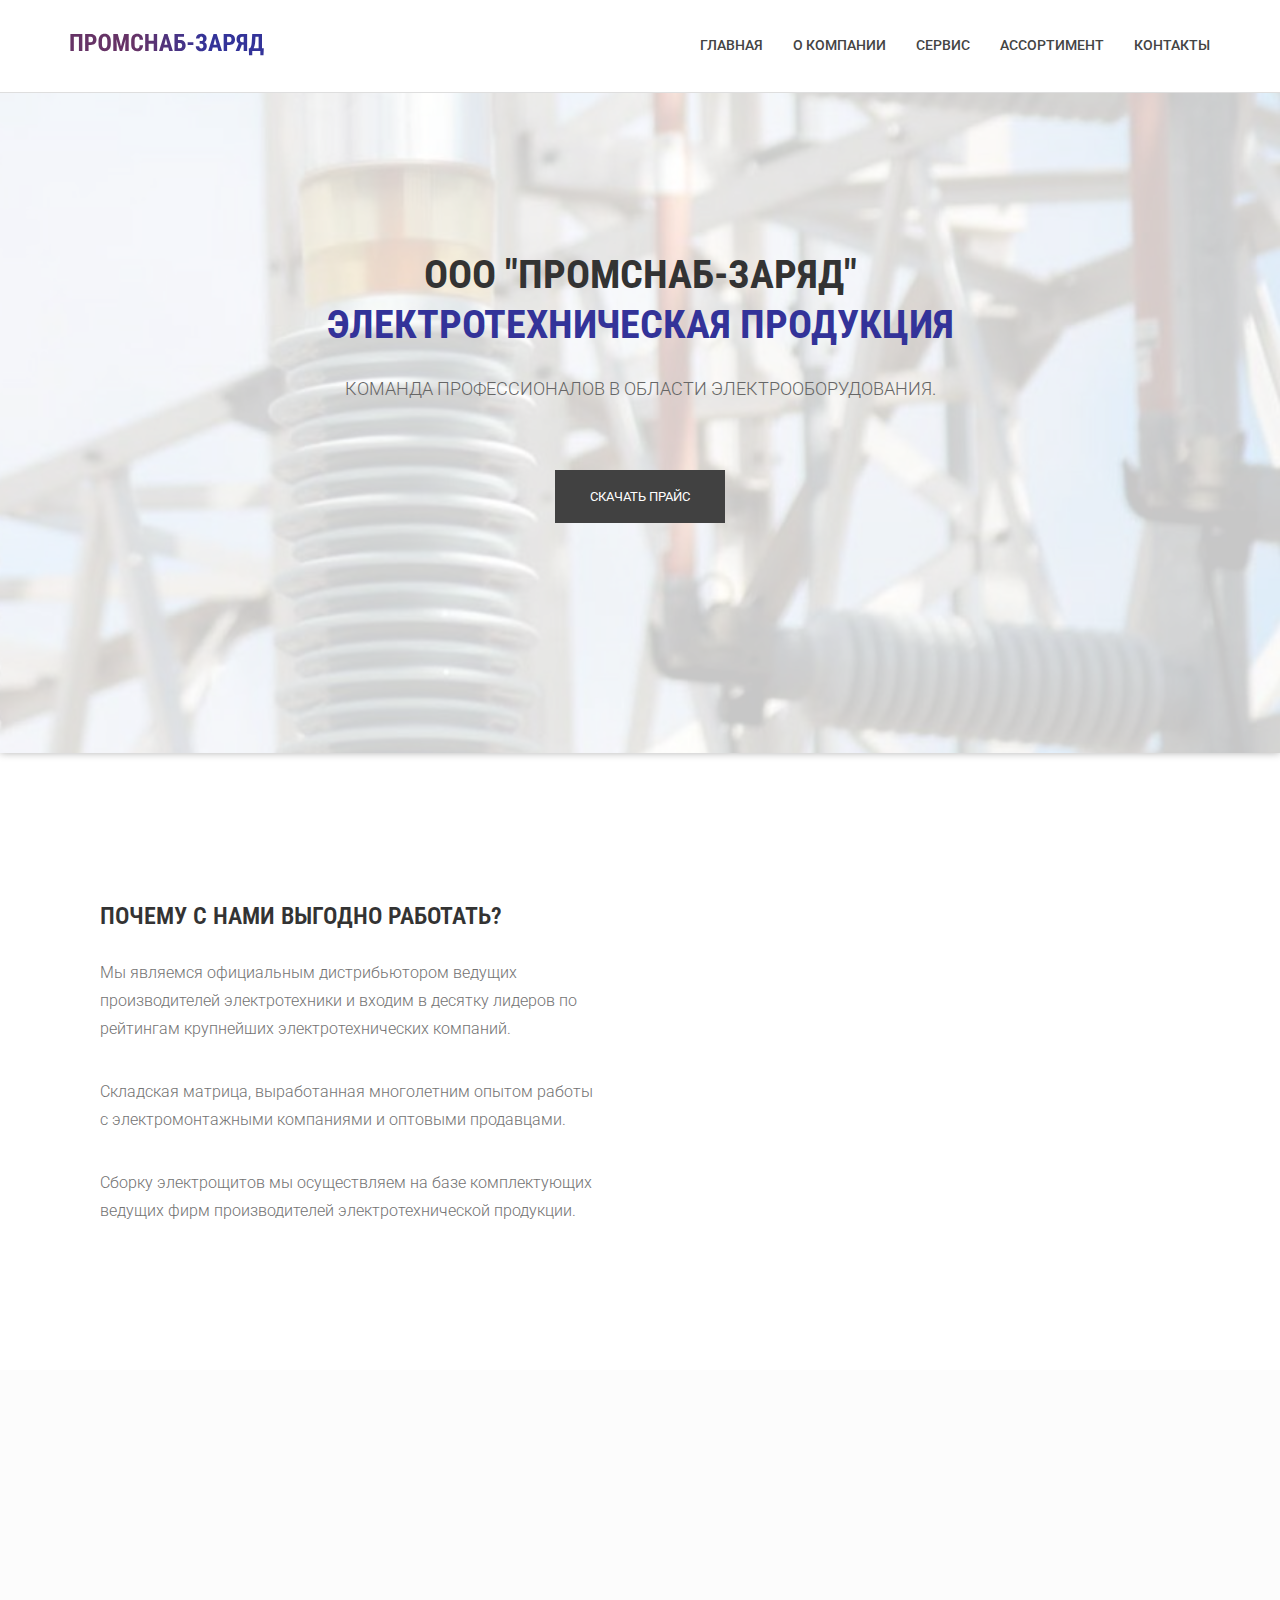
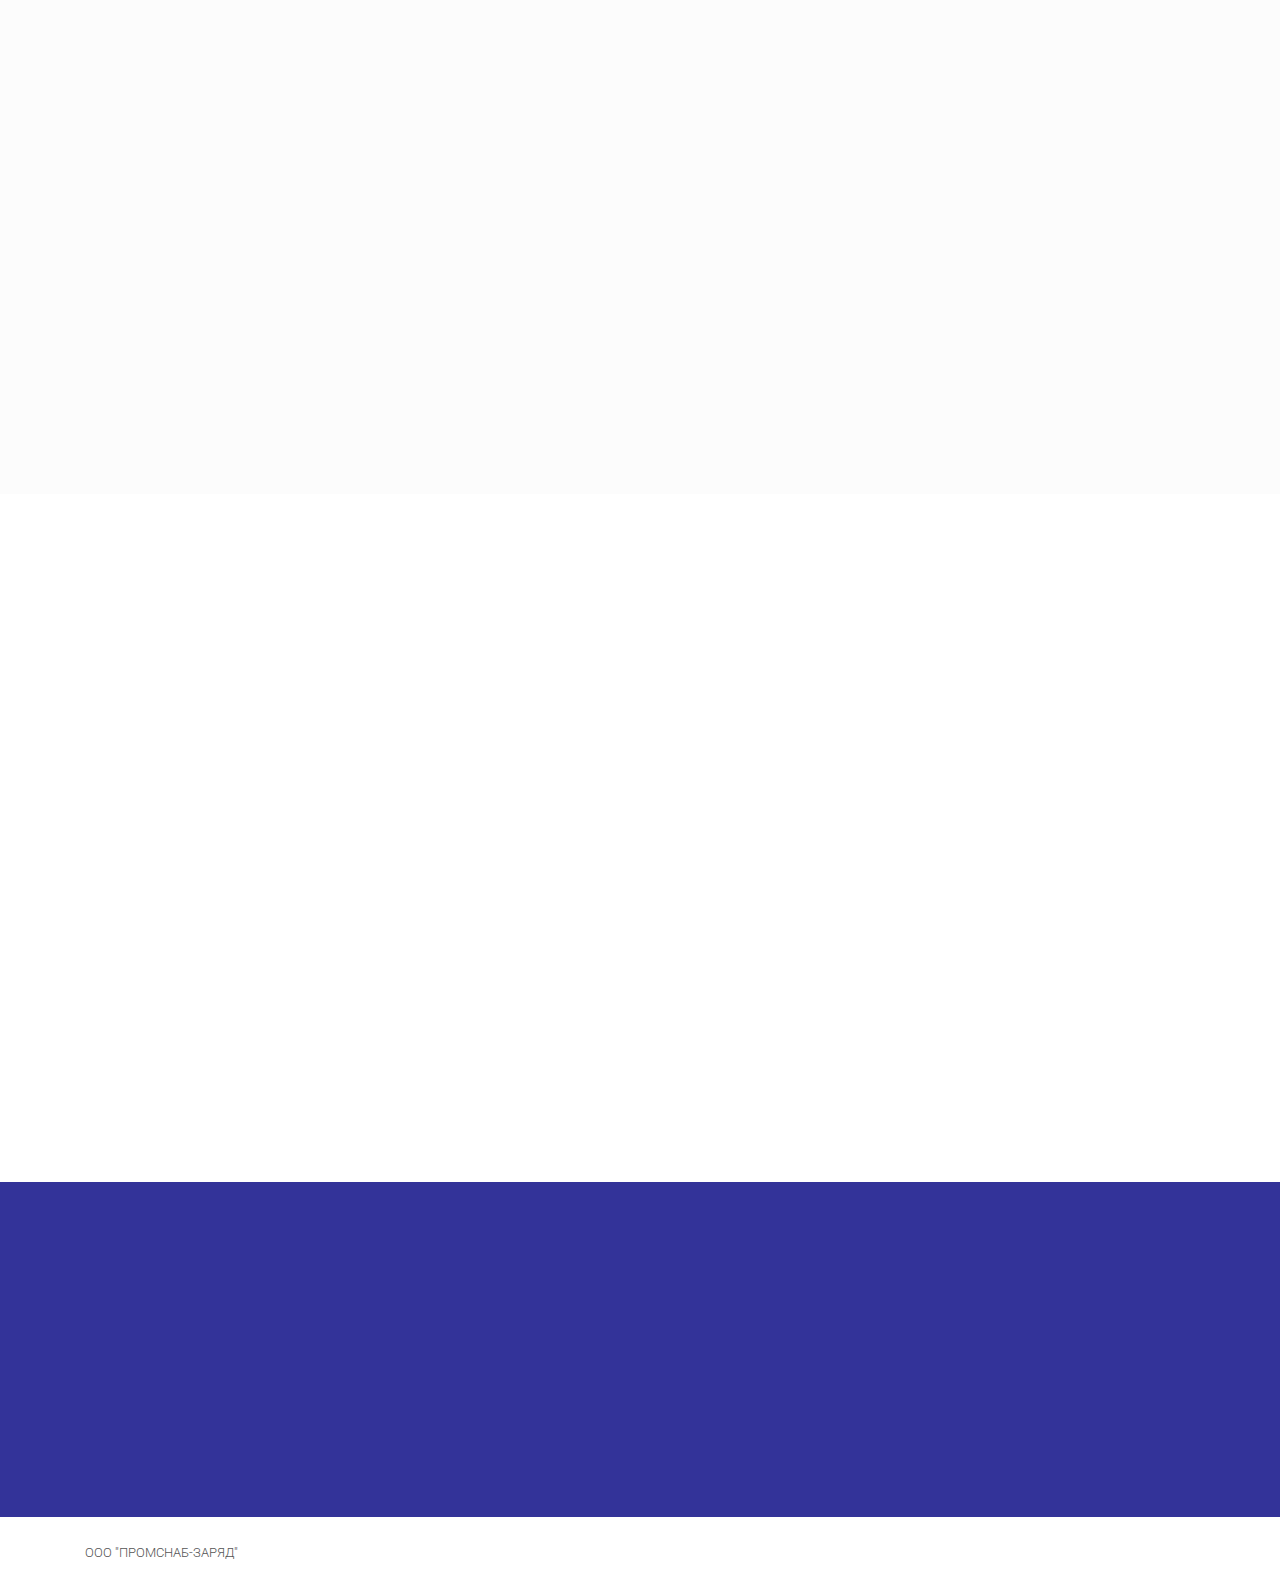
==== index.html @ c6ba844e "One" ====
<!DOCTYPE html>
<html class="no-js" lang="ru">

<head>
    <!-- Basic Page Needs
        ================================================== -->
    <meta charset="utf-8">
    <meta http-equiv="Content-Type" content="text/html; charset=utf-8">
    <link rel="icon" href="favicon.ico">
    <title>ПРОМСНАБ-ЗАРЯД</title>
    <meta name="description" content="">
    <meta name="keywords" content="">
    <meta name="author" content="">
    <!-- Mobile Specific Metas
        ================================================== -->
    <meta name="format-detection" content="telephone=no">
    <meta name="viewport" content="width=device-width, initial-scale=1">


    <!-- Template CSS Files
        ================================================== -->
    <!-- Twitter Bootstrs CSS -->
    <link rel="stylesheet" href="plugins/bootstrap/bootstrap.min.css">
    <!-- Ionicons Fonts Css -->
    <link rel="stylesheet" href="plugins/ionicons/ionicons.min.css">
    <!-- animate css -->
    <link rel="stylesheet" href="plugins/animate-css/animate.css">
    <!-- Hero area slider css-->
    <link rel="stylesheet" href="plugins/slider/slider.css">
    <!-- owl craousel css -->
    <link rel="stylesheet" href="plugins/owl-carousel/owl.carousel.css">
    <link rel="stylesheet" href="plugins/owl-carousel/owl.theme.css">
    <!-- Fancybox -->
    <link rel="stylesheet" href="plugins/facncybox/jquery.fancybox.css">
    <!-- template main css file -->
    <link rel="stylesheet" href="css/style.css">
</head>

<body>


    <!--
        ==================================================
        Header Section Start
        ================================================== -->
    <header id="top-bar" class="navbar-fixed-top animated-header">
        <div class="container">
            <div class="navbar-header">
                <!-- responsive nav button -->
                <button type="button" class="navbar-toggle" data-toggle="collapse" data-target=".navbar-collapse">
                    <span class="sr-only">Навигация</span>
                    <span class="icon-bar"></span>
                    <span class="icon-bar"></span>
                    <span class="icon-bar"></span>
                </button>
                <!-- /responsive nav button -->

                <!-- logo -->
                <div class="navbar-brand">
                    <a href="index.html">
                        <img src="images/logo.svg" alt="">
                    </a>
                </div>
                <!-- /logo -->
            </div>
            <!-- main menu -->
            <nav class="collapse navbar-collapse navbar-right" role="navigation">
                <div class="main-menu">
                    <ul class="nav navbar-nav navbar-right">
                        <li>
                            <a href="index.html">Главная</a>
                        </li>
                        <li><a href="about.html">О компании</a></li>
                        <li><a href="service.html">Сервис</a></li>
                        <li><a href="gallery.html">Ассортимент</a></li>
                        <li><a href="contact.html">Контакты</a></li>
                    </ul>
                </div>
            </nav>
            <!-- /main nav -->
        </div>
    </header>


    <!--
==================================================
Slider Section Start
================================================== -->
    <section id="hero-area">
        <div class="container">
            <div class="row">
                <div class="col-md-12 text-center">
                    <div class="block wow fadeInUp" data-wow-delay=".3s">
                        <!-- Slider -->
                        <section class="cd-intro">
                            <h1 class="wow fadeInUp animated cd-headline slide" data-wow-delay=".4s">
                                <span>ООО "ПРОМСНАБ-ЗАРЯД"</span><br>
                                <span class="cd-words-wrapper">
                                    <b class="is-visible">электротехническая продукция </b>
                                    <b>щитовое оборудование </b>
                                    <b>альтернативная энергетика </b>
                                </span>
                            </h1>
                        </section> <!-- cd-intro -->
                        <!-- /.slider -->
                        <h2 class="wow fadeInUp animated" data-wow-delay=".6s">
                            команда профессионалов в области электрооборудования.
                        </h2>
                        <a class="btn-lines dark light wow fadeInUp animated smooth-scroll btn btn-default btn-green"
                            data-wow-delay=".9s" href="#works" data-section="#works">Скачать Прайс</a>
                    </div>
                </div>
            </div>
        </div>
    </section>
    <!--/#main-slider-->

    <!--
==================================================
About Section Start
================================================== -->
    <section id="about">
        <div class="container">
            <div class="row">
                <div class="col-md-6 col-sm-6">
                    <div class="block wow fadeInLeft" data-wow-delay=".3s" data-wow-duration="500ms">
                        <h2>
                            Почему с нами выгодно работать?
                        </h2>
                        <p>
                            Мы являемся официальным дистрибьютором ведущих производителей электротехники и входим в
                            десятку лидеров по рейтингам крупнейших электротехнических компаний.
                        </p>
                        <p>
                            Складская матрица, выработанная многолетним опытом работы с электромонтажными компаниями и
                            оптовыми продавцами.
                        </p>
                        <p>
                            Сборку электрощитов мы осуществляем на базе комплектующих ведущих фирм производителей
                            электротехнической продукции.
                        </p>
                    </div>

                </div>
                <div class="col-md-6 col-sm-6">
                    <div class="block wow fadeInRight" data-wow-delay=".3s" data-wow-duration="500ms">
                        <img src="images/about/about.jpg" alt="">
                    </div>
                </div>
            </div>
        </div>
    </section> <!-- /#about -->


    <!--
==================================================
Portfolio Section Start
================================================== -->
    <section id="works" class="works">
        <div class="container">
            <div class="section-heading">
                <h1 class="title wow fadeInDown" data-wow-delay=".3s">наши услуги</h1>
                <p class="wow fadeInDown" data-wow-delay=".5s">
                    Мы предлагаем европейский сервис и индивидуальный подход к каждому клиенту: разрабатываем удобную
                    схему работы и оплаты, предоставляем хорошие скидки.
                </p>
            </div>
            <div class="row">
                <div class="col-sm-3 col-xs-12">
                    <figure class="wow fadeInLeft animated portfolio-item" data-wow-duration="500ms"
                        data-wow-delay="0ms">
                        <div class="img-wrapper">
                            <img src="images/portfolio/pic1.jpg" class="img-responsive" alt="this is a title">
                        </div>
                        <figcaption>
                            <p>
                                <br>
                                Проектирование и производство электрощитов
                            </p>
                        </figcaption>
                    </figure>
                </div>
                <div class="col-sm-3 col-xs-12">
                    <figure class="wow fadeInLeft animated" data-wow-duration="500ms" data-wow-delay="300ms">
                        <div class="img-wrapper">
                            <img src="images/portfolio/pic2.jpg" class="img-responsive" alt="this is a title">
                        </div>
                        <figcaption>
                            <p>
                                Электростанции с возобновляемым источником энергии
                            </p>
                        </figcaption>
                    </figure>
                </div>
                <div class="col-sm-3 col-xs-12">
                    <figure class="wow fadeInLeft animated" data-wow-duration="500ms" data-wow-delay="300ms">
                        <div class="img-wrapper">
                            <img src="images/portfolio/pic3.jpg" class="img-responsive" alt="">
                        </div>
                        <figcaption>
                            <p>
                                <br>
                                Проектирование систем электроснабжения
                            </p>
                        </figcaption>
                    </figure>
                </div>
                <div class="col-sm-3 col-xs-12">
                    <figure class="wow fadeInLeft animated" data-wow-duration="500ms" data-wow-delay="600ms">
                        <div class="img-wrapper">
                            <img src="images/portfolio/pic4.jpg" class="img-responsive" alt="">
                        </div>
                        <figcaption>
                            <p>
                                Дистрибуция и комплексные поставки электротехнического оборудования
                            </p>
                        </figcaption>
                    </figure>
                </div>
            </div>
        </div>
    </section> <!-- #works -->
    <!--
==================================================
Portfolio Section Start
================================================== -->
    <section id="feature">
        <div class="container">
            <div class="section-heading">
                <h1 class="title wow fadeInDown" data-wow-delay=".3s">О компании</h1>
                <p class="wow fadeInDown" data-wow-delay=".5s">
                    Залогом успеха компании является постоянный мониторинг тенденций рынка. С каждым годом мы расширяем
                    перечень предоставляемых услуг, повышаем уровень сервиса.
                </p>
            </div>
            <div class="row">
                <div class="col-md-4 col-lg-4 col-xs-12">
                    <div class="media wow fadeInUp animated" data-wow-duration="500ms" data-wow-delay="300ms">
                        <div class="media-left">
                            <div class="icon">
                                <i class="ion-ios-home"></i>
                            </div>
                        </div>
                        <div class="media-body">
                            <h4 class="media-heading">Профессиональный центр ABB.</h4>
                        </div>
                    </div>
                </div>
                <div class="col-md-4 col-lg-4 col-xs-12">
                    <div class="media wow fadeInDown animated" data-wow-duration="500ms" data-wow-delay="600ms">
                        <div class="media-left">
                            <div class="icon">
                                <i class="ion-flash"></i>
                            </div>
                        </div>
                        <div class="media-body">
                            <h4 class="media-heading">Электроцентр SCHNEIDER ELECTRIC.</h4>
                        </div>
                    </div>
                </div>
                <div class="col-md-4 col-lg-4 col-xs-12">
                    <div class="media wow fadeInDown animated" data-wow-duration="500ms" data-wow-delay="900ms">
                        <div class="media-left">
                            <div class="icon">
                                <i class="ion-battery-full"></i>
                            </div>
                        </div>
                        <div class="media-body">
                            <h4 class="media-heading">Адаптационный центр SCHNEIDER ELECTRIC.</h4>
                        </div>
                    </div>
                </div>
                <div class="col-md-4 col-lg-4 col-xs-12">
                    <div class="media wow fadeInDown animated" data-wow-duration="500ms" data-wow-delay="1200ms">
                        <div class="media-left">
                            <div class="icon">
                                <i class="ion-leaf"></i>
                            </div>
                        </div>
                        <div class="media-body">
                            <h4 class="media-heading">Экоцентр SCHNEIDER ELECTRIC.</h4>
                        </div>
                    </div>
                </div>
                <div class="col-md-4 col-lg-4 col-xs-12">
                    <div class="media wow fadeInDown animated" data-wow-duration="500ms" data-wow-delay="1500ms">
                        <div class="media-left">
                            <div class="icon">
                                <i class="ion-ios-keypad-outline"></i>
                            </div>
                        </div>
                        <div class="media-body">
                            <h4 class="media-heading">Более 5000 реализованных проектов по всей России.</h4>
                        </div>
                    </div>
                </div>
                <div class="col-md-4 col-lg-4 col-xs-12">
                    <div class="media wow fadeInDown animated" data-wow-duration="500ms" data-wow-delay="1800ms">
                        <div class="media-left">
                            <div class="icon">
                                <i class="ion-checkmark"></i>
                            </div>
                        </div>
                        <div class="media-body">
                            <h4 class="media-heading">Честная позиция.</h4>
                        </div>
                    </div>
                </div>
            </div>
        </div>
    </section> <!-- /#feature -->


    <!--
            ==================================================
            Call To Action Section Start
            ================================================== -->
    <section id="call-to-action">
        <div class="container">
            <div class="row">
                <div class="col-md-12">
                    <div class="block">
                        <h2 class="title wow fadeInDown" data-wow-delay=".3s" data-wow-duration="500ms">Почему с нами
                            выгодно работать ?</h1>
                            <p class="wow fadeInDown" data-wow-delay=".5s" data-wow-duration="500ms">Предлагаем как
                                стандартные решения, так и свои собственные разработки «под ключ».</p>
                            <a href="contact.html" class="btn btn-default btn-contact wow fadeInDown"
                                data-wow-delay=".7s" data-wow-duration="500ms">Контакты</a>
                    </div>
                </div>

            </div>
        </div>
    </section>

    <!--
            ==================================================
            Footer Section Start
            ================================================== -->
    <footer id="footer">
        <div class="container">
            <div class="col-md-8">
                <p class="copyright">ООО "ПРОМСНАБ-ЗАРЯД"</p>
            </div>
        </div>
    </footer> <!-- /#footer -->

    <!-- Template Javascript Files
	================================================== -->
    <!-- jquery -->
    <script src="plugins/jQurey/jquery.min.js"></script>
    <!-- Form Validation -->
    <script src="plugins/form-validation/jquery.form.js"></script>
    <script src="plugins/form-validation/jquery.validate.min.js"></script>
    <!-- owl carouserl js -->
    <script src="plugins/owl-carousel/owl.carousel.min.js"></script>
    <!-- bootstrap js -->
    <script src="plugins/bootstrap/bootstrap.min.js"></script>
    <!-- wow js -->
    <script src="plugins/wow-js/wow.min.js"></script>
    <!-- slider js -->
    <script src="plugins/slider/slider.js"></script>
    <!-- Fancybox -->
    <script src="plugins/facncybox/jquery.fancybox.js"></script>
    <!-- template main js -->
    <script src="js/main.js"></script>
</body>

</html>
---- plugins/slider/slider.css ----
/* -------------------------------- 

Primary style

-------------------------------- */


.cd-words-wrapper {
  display: inline-block;
  position: relative;
  text-align: left;
}
.cd-words-wrapper b {
  display: inline-block;
  position: absolute;
  white-space: nowrap;
  left: 0;
  top: 0;
}
.cd-words-wrapper b.is-visible {
  position: relative;
}
.no-js .cd-words-wrapper b {
  opacity: 0;
}
.no-js .cd-words-wrapper b.is-visible {
  opacity: 1;
}


xslide 

-------------------------------- */
.cd-headline.slide span {
  display: inline-block;
  padding: .2em 0;
}
.cd-headline.slide .cd-words-wrapper {
  overflow: hidden;
  vertical-align: top;
  width: auto!important;
}
.cd-headline.slide b {
  opacity: 0;
  top: .2em;
}
.cd-headline.slide b.is-visible {
  top: 0;
  opacity: 1;
  -webkit-animation: slide-in 0.6s;
  -moz-animation: slide-in 0.6s;
  animation: slide-in 0.6s;
}
.cd-headline.slide b.is-hidden {
  -webkit-animation: slide-out 0.6s;
  -moz-animation: slide-out 0.6s;
  animation: slide-out 0.6s;
}

@-webkit-keyframes slide-in {
  0% {
    opacity: 0;
    -webkit-transform: translateY(-100%);
  }
  60% {
    opacity: 1;
    -webkit-transform: translateY(20%);
  }
  100% {
    opacity: 1;
    -webkit-transform: translateY(0);
  }
}
@-moz-keyframes slide-in {
  0% {
    opacity: 0;
    -moz-transform: translateY(-100%);
  }
  60% {
    opacity: 1;
    -moz-transform: translateY(20%);
  }
  100% {
    opacity: 1;
    -moz-transform: translateY(0);
  }
}
@keyframes slide-in {
  0% {
    opacity: 0;
    -webkit-transform: translateY(-100%);
    -moz-transform: translateY(-100%);
    -ms-transform: translateY(-100%);
    -o-transform: translateY(-100%);
    transform: translateY(-100%);
  }
  60% {
    opacity: 1;
    -webkit-transform: translateY(20%);
    -moz-transform: translateY(20%);
    -ms-transform: translateY(20%);
    -o-transform: translateY(20%);
    transform: translateY(20%);
  }
  100% {
    opacity: 1;
    -webkit-transform: translateY(0);
    -moz-transform: translateY(0);
    -ms-transform: translateY(0);
    -o-transform: translateY(0);
    transform: translateY(0);
  }
}
@-webkit-keyframes slide-out {
  0% {
    opacity: 1;
    -webkit-transform: translateY(0);
  }
  60% {
    opacity: 0;
    -webkit-transform: translateY(120%);
  }
  100% {
    opacity: 0;
    -webkit-transform: translateY(100%);
  }
}
@-moz-keyframes slide-out {
  0% {
    opacity: 1;
    -moz-transform: translateY(0);
  }
  60% {
    opacity: 0;
    -moz-transform: translateY(120%);
  }
  100% {
    opacity: 0;
    -moz-transform: translateY(100%);
  }
}
@keyframes slide-out {
  0% {
    opacity: 1;
    -webkit-transform: translateY(0);
    -moz-transform: translateY(0);
    -ms-transform: translateY(0);
    -o-transform: translateY(0);
    transform: translateY(0);
  }
  60% {
    opacity: 0;
    -webkit-transform: translateY(120%);
    -moz-transform: translateY(120%);
    -ms-transform: translateY(120%);
    -o-transform: translateY(120%);
    transform: translateY(120%);
  }
  100% {
    opacity: 0;
    -webkit-transform: translateY(100%);
    -moz-transform: translateY(100%);
    -ms-transform: translateY(100%);
    -o-transform: translateY(100%);
    transform: translateY(100%);
  }
}
/* --------------------------------
---- css/style.css ----
@import url(http://fonts.googleapis.com/css?family=Roboto:400,300,100,500,700);
@import url(http://fonts.googleapis.com/css?family=Roboto+Condensed:400,300,700);
@import url(http://fonts.googleapis.com/css?family=Glegoo);
body {
  font-family: "Roboto", sans-serif;
}

h1, h2, h3, h4, h5, h6 {
  font-family: "Roboto Condensed", sans-serif;
}

h2 {
  font-size: 26px;
}

p {
  font-family: "Roboto", sans-serif;
  line-height: 22px;
  font-size: 16px;
  font-weight: 300;
}

body {
  background: #ffffff;
}

ul {
  padding-left: 0;
}

ul li {
  list-style: none;
}

a:hover {
  text-decoration: none;
}

.section-heading {
  text-align: center;
  margin-bottom: 65px;
}

.section-heading p {
  font-size: 14px;
  font-weight: 300;
  color: #727272;
  line-height: 20px;
}

.title {
  font-size: 30px;
  line-height: 1.1;
  font-weight: 300;
  color: #333;
  text-transform: uppercase;
  margin-bottom: 20px;
}

.subtitle {
  font-size: 24px;
  font-weight: 600;
  margin-bottom: 18px;
  text-transform: uppercase;
}

.subtitle-des {
  color: #727272;
  font-size: 14px;
  margin-bottom: 35px;
  font-weight: 300;
}

.pages {
  padding: 80px 0 40px;
}

.moduler {
  padding: 140px 0;
}

.social-share li {
  display: inline-block;
  margin: 3px 1px;
}

.social-share a {
  font-size: 20px;
  color: #fff;
  background: #333399;
  padding: 4px 10px;
  display: inline-block;
}

.fancybox-close {
  background: url("../images/icons/close.png") no-repeat scroll 0 0 transparent;
  height: 50px;
  right: 0;
  top: 0;
  width: 50px;
}

.fancybox-next span {
  background: url("../images/icons/right.png") no-repeat scroll center center #009ee3;
  height: 50px;
  width: 50px;
  right: 0;
}

.fancybox-prev span {
  background: url("../images/icons/left.png") no-repeat scroll center center #009ee3;
  height: 50px;
  width: 50px;
  left: 0;
}

.fancybox-title {
  padding: 15px 8px;
}

.fancybox-title h3 {
  font-size: 15px;
  margin: 0;
}

.global-page-header {
  background-attachment: fixed;
  background-size: cover;
  padding: 120px 0 25px 0;
  position: relative;
  background: #333399;
  color: #fff;
}

.global-page-header h2 {
  font-size: 42px;
  font-weight: bold;
  color: #fff;
  text-transform: uppercase;
}

.global-page-header .breadcrumb {
  background: none;
  font-size: 16px;
  padding: 8px  0;
}

.global-page-header .breadcrumb .active, .global-page-header .breadcrumb li a {
  color: #fff;
}

.global-page-header .block {
  position: relative;
  z-index: 99;
  text-align: center;
}

.works-fit {
  padding: 40px 0;
}

.works-fit figure .buttons {
  left: 14%;
}

.company-description {
  margin-top: 80px;
}

.company-description .block h3 {
  margin-top: 0;
}

.company-description .block p {
  color: #727272;
}

/*=== MEDIA QUERY ===*/
.navbar-default .navbar-nav li a:hover {
  color: #333399;
}

.navbar.navbar-default {
  border: 0;
  border-radius: 0;
  margin-bottom: 0;
}

.navbar.navbar-default .navbar-toggle {
  margin-top: 32px;
}

.navbar-header .navbar-brand {
  padding: 5px 0;
}

.navbar-header .navbar-brand a {
  height: auto;
  display: inline-block;
  margin-top: 8px;
}

.navbar-inverse .navbar-toggle {
  background: #444;
}

.navbar-inverse .navbar-toggle:focus {
  background: #444;
}

#top-bar {
  background: #fff;
  color: #fff;
  transition: all 0.2s ease-out 0s;
  padding: 15px 0;
  box-shadow: 0 0 3px 0 rgba(0, 0, 0, 0.1);
  border-bottom: 1px solid #dedede;
}

#top-bar .navbar-nav li a:hover {
  background: transparent;
}

#top-bar.animated-header {
  padding: 20px 0;
  background: #fff;
  box-shadow: none;
}

#top-bar .main-menu li {
  position: relative;
}

#top-bar .main-menu li a {
  color: #444;
  font-size: 14px;
  font-weight: 500;
  border-bottom: 2px solid transparent;
  transition: .3s all;
  text-transform: uppercase;
}

#top-bar .main-menu li a:hover {
  color: #333399;
}

.navbar-custom .nav li a {
  position: relative;
  color: #222222;
}

.navbar-right .dropdown-menu {
  right: auto;
  left: 0;
}

.navbar-custom .dropdown-menu {
  position: absolute;
  display: block;
  visibility: hidden;
  opacity: 0;
}

.navbar-toggle {
  background: #222222;
}

.navbar-toggle .icon-bar {
  background: #fff;
}

.dropdown-menu ul {
  list-style: none;
  padding: 15px;
  margin-left: auto;
  margin-right: auto;
  margin-bottom: 0;
  margin-top: -5px;
  background: #fff;
  background-color: rgba(0, 0, 0, 0.95);
  box-shadow: 0 2px 0.09px rgba(0, 0, 0, 0.15);
}

.nav .open a {
  background-color: transparent;
}

.nav .open a:focus {
  background-color: transparent;
}

#top-bar .dropdown-menu ul li a {
  display: block;
  font-size: 13px;
  font-weight: 400;
  line-height: normal;
  text-decoration: none;
  padding: 8px 0;
  color: #fff;
  border-bottom: 1px solid rgba(0, 0, 0, 0.1);
}

#hero-area {
  background: url("../images/slider.jpg") no-repeat 100%;
  background-size: cover;
  background-attachment: fixed;
  padding: 230px 0;
  color: #fff;
  box-shadow: 0 0 8px rgba(0, 0, 0, 0.3);
  position: relative;
}

#hero-area:before {
  content: '';
  z-index: 9;
  background: rgba(255, 255, 255, 0.78);
  position: absolute;
  top: 0;
  left: 0;
  right: 0;
  bottom: 0;
}

#hero-area .block {
  position: relative;
  z-index: 999;
}

#hero-area h1 {
  font-size: 40px;
  line-height: 50px;
  color: #333;
  font-weight: 700;
  margin-bottom: 15px;
  text-transform: uppercase;
}

#hero-area h2 {
  font-size: 18px;
  font-weight: 300;
  margin-bottom: 38px;
  line-height: 27px;
  text-transform: uppercase;
  color: #666;
  font-family: 'Roboto', sans-serif;
  margin-top: 25px;
}

#hero-area .btn {
  background: #414141;
  border: none;
  color: #fff;
  padding: 20px 35px;
  margin-top: 30px;
  font-size: 16px;
  font-size: 13px;
  line-height: 1em;
  text-transform: uppercase;
  letter-spacing: normal;
  border-radius: 0;
}

#call-to-action {
  background: #333399;
  background-size: cover;
  background-attachment: fixed;
  padding: 80px 0;
  text-align: center;
  position: relative;
  color: #fff;
}

#call-to-action .block {
  position: relative;
  z-index: 99;
  color: #fff;
}

#call-to-action .block h2 {
  margin-bottom: 15px;
  color: #fff;
}

#call-to-action .block p {
  font-size: 15px;
  font-weight: 300;
  font-family: 'Roboto', sans-serif;
  margin-top: 20px;
}

#call-to-action .block .btn-contact {
  background: #fff;
  border: none;
  color: #333399;
  padding: 16px 35px;
  margin-top: 20px;
  font-size: 12px;
  letter-spacing: 2px;
  text-transform: uppercase;
  border-radius: 0;
}

#call-to-action .block .btn-contact i {
  margin-right: 10px;
}

#about {
  padding: 110px 0;
}

#about .block {
  padding: 20px 30px 0 30px;
}

#about .block h2 {
  font-size: 24px;
  font-weight: 600;
  margin-bottom: 30px;
  text-transform: uppercase;
}

#about .block p {
  color: #727272;
  font-size: 16px;
  line-height: 28px;
  margin-bottom: 35px;
}

#about .block ul li {
  font-family: "Roboto", sans-serif;
  color: #727272;
  font-size: 16px;
  line-height: 28px;
  margin-bottom: 35px;
}


#about .block img {
  max-width: 100%;
}

.about-feature {
  margin-top: 50px;
}

.about-feature .block {
  color: #fff;
  width: 33.33%;
  padding: 5%;
  float: left;
}

.about-feature .block p {
  font-weight: 300;
}

.about-feature .about-feature-1 {
  background: #333399;
  height: 35rem;
}

.about-feature .about-feature-2 {
  background: #330066;
  height: 35rem;
}

.about-feature .about-feature-3 {
  background: #633366;
  height: 35rem;
}

.works {
  padding: 80px 0;
  background: #FCFCFC;
}

.works .block {
  position: relative;
  z-index: 99;
}

.works .block:hover .img-overly .overly {
  opacity: 1;
}

.works .block h4 {
  padding: 20px 15px;
  margin-top: 0;
  color: #666;
}

.works .block .img-overly {
  position: relative;
  background: rgba(0, 0, 0, 0.85);
}

.works .block .img-overly img {
  border-radius: 0;
}

.works .block .img-overly .overly {
  background: rgba(57, 181, 74, 0.9);
  position: absolute;
  top: 0;
  right: 0;
  left: 0;
  bottom: 0;
  opacity: 0;
  transition: .3s all;
}

.works .block .img-overly .overly a {
  position: absolute;
  top: 45%;
  left: 22%;
}

.works .block .img-overly .overly a i {
  font-size: 30px;
  color: #fff;
}

figure {
  background: #fff;
  margin-bottom: 45px;
  box-shadow: 0 2px 5px 0 rgba(0, 0, 0, 0.04), 0 2px 10px 0 rgba(0, 0, 0, 0.06);
}

figure .img-wrapper {
  position: relative;
  height: 25rem;
  overflow: hidden;
}

figure img {
  padding: 2rem 1rem 0;
  -webkit-transform: scale3d(1, 1, 1);
  transform: scale3d(1, 1, 1);
  transition: -webkit-transform 400ms;
  transition: transform 400ms;
  transition: transform 400ms, -webkit-transform 400ms;
}

figure:hover img {
  -webkit-transform: scale3d(1.2, 1.2, 1);
  transform: scale3d(1.2, 1.2, 1);
}

figure:hover .overlay {
  opacity: 1;
}

figure:hover .overlay .buttons a {
  -webkit-transform: scale3d(1, 1, 1);
  transform: scale3d(1, 1, 1);
}

figure .overlay {
  position: absolute;
  top: 0;
  left: 0;
  right: 0;
  bottom: 0;
  padding: 10px;
  text-align: center;
  background: rgba(0, 0, 0, 0.7);
  opacity: 0;
  transition: opacity 400ms;
}

figure .overlay p {
  display: inline-block;
  color: #fff;
  padding: 30px 0;
  line-height: 1;
  /* border: 1px solid #fff; */
  border-radius: 0px;
  margin: 4px;
  -webkit-transform: scale3d(0, 0, 0);
  transform: scale3d(0, 0, 0);
  transition: all 400ms;
}

figure .overlay p:hover {
  text-decoration: none;
}

figure .overlay:hover p {
  -webkit-transform: scale3d(1, 1, 1);
  transform: scale3d(1, 1, 1);
}

/* figure .buttons {
  position: absolute;
  top: 0;
  left: 0;
} */

figure figcaption {
  padding: 20px 25px;
  margin-top: 0;
  color: #666;
}

figure figcaption h4 {
  margin: 0;
}

figure figcaption p {
  color: #333399;
  font-weight: bold; 
  font-size: 14px;
  margin-bottom: 0;
  margin-top: 5px;
}

#feature {
  padding: 80px 0;
}

#feature .media {
  margin: 0px 0 70px 0;
}

#feature .media .media-left {
  padding-right: 25px;
}

#feature h3 {
  color: #222222;
  font-size: 18px;
  text-transform: uppercase;
  text-align: center;
  margin-bottom: 20px;
  margin: 0px 0px 15px;
  font-weight: 400;
}

#feature p {
  line-height: 25px;
  font-size: 14px;
  color: #777777;
}

#feature .icon {
  text-decoration: none;
  color: #fff;
  background-color: #333399;
  height: 100px;
  text-align: center;
  width: 100px;
  font-size: 50px;
  line-height: 100px;
  overflow: hidden;
  -webkit-border-radius: 50%;
  -moz-border-radius: 50%;
  -ms-border-radius: 50%;
  -o-border-radius: 50%;
  text-shadow: #663366 1px 1px, #663366 2px 2px, #663366 3px 3px, #663366 4px 4px, #663366 5px 5px, #663366 6px 6px, #663366 7px 7px, #663366 8px 8px, #663366 9px 9px, #663366 10px 10px, #663366 11px 11px, #663366 12px 12px, #663366 13px 13px, #663366 14px 14px, #663366 15px 15px, #663366 16px 16px, #663366 17px 17px, #663366 18px 18px, #663366 19px 19px, #663366 20px 20px, #663366 21px 21px, #663366 22px 22px, #663366 23px 23px, #663366 24px 24px, #663366 25px 25px, #663366 26px 26px, #663366 27px 27px, #663366 28px 28px, #663366 29px 29px, #663366 30px 30px, #663366 31px 31px, #663366 32px 32px, #663366 33px 33px, #663366 34px 34px, #663366 35px 35px, #663366 36px 36px, #663366 37px 37px, #663366 38px 38px, #663366 39px 39px, #663366 40px 40px, #663366 41px 41px, #663366 42px 42px, #663366 43px 43px, #663366 44px 44px, #663366 45px 45px, #663366 46px 46px, #663366 47px 47px, #663366 48px 48px, #663366 49px 49px, #663366 50px 50px, #663366 51px 51px, #663366 52px 52px, #663366 53px 53px, #663366 54px 54px, #663366 55px 55px, #663366 56px 56px, #663366 57px 57px, #663366 58px 58px, #663366 59px 59px, #663366 60px 60px, #663366 61px 61px, #663366 62px 62px, #663366 63px 63px, #663366 64px 64px, #663366 65px 65px, #663366 66px 66px, #663366 67px 67px, #663366 68px 68px, #663366 69px 69px, #663366 70px 70px, #663366 71px 71px, #663366 72px 72px, #663366 73px 73px, #663366 74px 74px, #663366 75px 75px, #663366 76px 76px, #663366 77px 77px, #663366 78px 78px, #663366 79px 79px, #663366 80px 80px, #663366 81px 81px, #663366 82px 82px, #663366 83px 83px, #663366 84px 84px, #663366 85px 85px, #663366 86px 86px, #663366 87px 87px, #663366 88px 88px, #663366 89px 89px, #663366 90px 90px, #663366 91px 91px, #663366 92px 92px, #663366 93px 93px, #663366 94px 94px, #663366 95px 95px, #663366 96px 96px, #663366 97px 97px, #663366 98px 98px, #663366 99px 99px, #663366 100px 100px;
}

.wrapper_404 h1 {
  font-size: 200px;
  color: #333399;
  line-height: 1;
}

.wrapper_404 h2 {
  font-size: 50px;
  margin-top: 0;
}

.wrapper_404 .btn-home {
  background: #414141;
  border: none;
  color: #fff;
  padding: 20px 35px;
  margin-top: 10px;
  font-size: 16px;
  font-size: 13px;
  line-height: 1em;
  text-transform: uppercase;
  letter-spacing: normal;
  border-radius: 0;
}

#blog-full-width {
  padding: 40px 0 80px;
}

article {
  padding: 30px 0;
}

.blog-content h2 {
  font-family: 'Roboto', sans-serif;
}

.blog-content h2 a {
  color: #444;
  font-weight: 400;
  font-size: 30px;
}

.blog-content .blog-meta {
  color: #9a9a9a;
  font-weight: 300;
  margin-bottom: 25px;
}

.blog-content .blog-meta span:after {
  content: '/';
  padding: 0 3px 0 6px;
}

.blog-content .blog-meta a {
  color: #acacac;
}

.blog-content .blog-meta p {
  margin-top: 20px;
}

.blog-content .btn-details {
  color: #333399;
  padding: 0;
  background: #333399;
  color: #fff;
  padding: 8px 18px;
  border-radius: 0;
  margin-top: 15px;
  border: 1px solid #fff;
  box-shadow: 0px 0px 0px 1px #333399;
}

.blog-post-image {
  margin-top: 30px;
}

.sidebar {
  padding-top: 60px;
}

.sidebar .widget {
  margin-bottom: 40px;
  padding: 15px;
  border: 1px solid #dedede;
}

.sidebar .widget h3 {
  margin-top: 8px;
}

.sidebar .search input.form-control {
  border-right: 0;
  border-radius: 0;
  box-shadow: inset 0 0px 0px rgba(0, 0, 0, 0.075);
}

.sidebar .search button {
  border-left: 0;
}

.sidebar .search button:hover {
  background: transparent;
}

.sidebar .author .author-img img {
  width: 90px;
  border-radius: 100%;
  margin-top: -40px;
  border: 3px solid #fff;
}

.sidebar .author .author-bio p {
  font-size: 14px;
  color: #888;
}

.sidebar .categories ul li {
  border-bottom: 1px solid #f0f0f0;
  padding: 10px 0;
  list-style: none;
}

.sidebar .categories ul li span.badge {
  float: right;
  background: transparent;
  color: #444;
  border: 1px solid #dedede;
  border-radius: 0;
}

.sidebar .categories ul li a {
  color: #555;
}

.sidebar .categories ul li:last-child {
  border-bottom: none;
}

.sidebar .recent-post ul li {
  margin: 20px 0;
}

.sidebar .recent-post ul li a {
  color: #555;
  font-size: 15px;
}

.sidebar .recent-post ul li a:hover {
  color: #333399;
}

.sidebar .recent-post time {
  font-weight: 300;
  color: #999;
  font-size: 12px;
}

#clients {
  padding: 30px 0 60px;
}

#clients .owl-carousel .owl-item {
  margin-right: 10px;
}

#clients .owl-carousel .owl-item img {
  display: block;
  width: 80%;
  -webkit-transform-style: preserve-3d;
}

#contact-section {
  padding: 90px 0;
}

#contact-section .contact-form {
  margin-top: 42px;
}

#contact-section .contact-form .btn-send {
  color: #fff;
  outline: none;
  background: #333399;
}

#contact-section .contact-form .btn-send:hover {
  border: 1px solid #333399;
}

#contact-section input {
  display: block;
  height: 40px;
  padding: 6px 12px;
  font-size: 13px;
  line-height: 1.428571429;
  background-color: #fff;
  background-image: none;
  border: 1px solid #ccc;
  border-radius: 4px;
  box-shadow: inset 0 1px 1px rgba(0, 0, 0, 0.075);
  transition: border-color ease-in-out 0.15s, box-shadow ease-in-out 0.15s;
  border-radius: 1px;
  border: 1px solid rgba(111, 121, 122, 0.3);
  box-shadow: none;
  -webkit-box-shadow: none;
}

#contact-section textarea {
  display: block;
  border-radius: 0;
  width: 100%;
  padding: 6px 12px;
  font-size: 14px;
  line-height: 1.42857143;
  color: #555555;
  background-color: #fff;
  background-image: none;
  border: 1px solid #cccccc;
  box-shadow: none;
  transition: border-color ease-in-out 0.15s, box-shadow ease-in-out 0.15s;
}

#contact-section .address, #contact-section .email, #contact-section .phone {
  text-align: center;
  background: #F7F7F7;
  padding: 20px 0 40px 0;
  margin-bottom: 20px;
}

#contact-section .address i, #contact-section .email i, #contact-section .phone i {
  font-size: 45px;
  color: #333399;
}

#contact-section .address h5, #contact-section .email h5, #contact-section .phone h5 {
  font-size: 16px;
  line-height: 1.4;
}

#contact-section .address-details {
  padding-top: 70px;
}

#map-canvas {
  width: 100%;
  height: 350px;
  background-color: #CCC;
}

.error {
  padding: 10px;
  color: #D8000C;
  border-radius: 2px;
  font-size: 14px;
  background-color: #FFBABA;
}

.success {
  background-color: #6cb670;
  border-radius: 2px;
  color: #fff;
  font-size: 14px;
  padding: 10px;
}

#error, #success {
  display: none;
  margin-bottom: 10px;
}

.gallery {
  padding: 100px;
}

.gallery figure .buttons {
  left: 40%;
}

.portfolio-meta span {
  margin: 5px 10px;
  font-weight: 300;
}

.portfolio-meta span a {
  color: #fff;
}

.portfolio-single {
  padding: 80px 0 20px;
}

.portfolio-single .portfolio-content {
  padding: 40px 0;
}

.single-post {
  padding: 80px 0 20px;
}

.single-post .post-content {
  padding: 40px 0;
}

.single-post .post-content ol li, .single-post .post-content ul li {
  color: #666;
}

.single-post .media {
  border: 1px solid #dedede;
  padding: 30px 20px;
}

.single-post .media .media-body a {
  color: #333399;
  font-size: 12px;
}

.single-post .media .media {
  border: none;
}

.single-post .comments {
  margin-top: 40px;
}

.single-post .post-comment {
  margin-top: 40px;
}

.single-post .post-comment h3 {
  margin-bottom: 15px;
}

.single-post .post-comment .form-control {
  box-shadow: none;
  border-radius: 0;
}

.single-post .post-comment .btn-send {
  background: #333399;
  color: #fff;
  border-radius: 0;
}

#product-showcase-banner {
  padding-top: 160px;
}

#product-showcase-banner .block {
  padding: 20px 0 20px 50px;
}

#product-showcase-banner .block h2 {
  font-size: 40px;
  color: #333399;
  margin-bottom: 20px;
  margin-top: 0;
}

#product-showcase-banner .block p {
  color: #666;
  line-height: 25px;
}

#product-showcase-banner .block .buttons {
  margin-top: 25px;
}

#product-showcase-banner .block .buttons .btn {
  color: #fff;
  border: none;
  padding: 12px 40px;
  transition: .2s all;
  letter-spacing: 2px;
  font-size: 15px;
}

#product-showcase-banner .block .buttons .btn-demo {
  background: #5abd4f;
  margin-right: 8px;
  border-bottom: 3px solid #429E38;
}

#product-showcase-banner .block .buttons .btn-demo:hover {
  background: #429E38;
}

#product-showcase-banner .block .buttons .btn-buy {
  background: #00AEDA;
  border-bottom: 3px solid #0190B5;
}

#product-showcase-banner .block .buttons .btn-buy:hover {
  background: #0190B5;
}

#product-showcase-banner .block .buttons .btn-buy span {
  margin-right: 8px;
  font-weight: bold;
}

#product-description {
  padding-top: 80px;
}

#product-description .block {
  height: 400px;
  overflow: hidden;
  margin-top: 35px;
  border-bottom: 1px solid #dedede;
  padding-top: 30px;
  position: relative;
  webkit-transform: translateZ(0);
  -webkit-transform: translateZ(0);
          transform: translateZ(0);
}

#product-description .block:hover img {
  -webkit-transform: translateY(20px);
  transform: translateY(20px);
}

#product-description .block img {
  position: absolute;
  top: 10px;
  left: 0;
  -webkit-transform: translateY(60px);
  transform: translateY(60px);
  transition: -webkit-transform 0.35s cubic-bezier(0.645, 0.045, 0.355, 1);
  transition: transform 0.35s cubic-bezier(0.645, 0.045, 0.355, 1);
  transition: transform 0.35s cubic-bezier(0.645, 0.045, 0.355, 1), -webkit-transform 0.35s cubic-bezier(0.645, 0.045, 0.355, 1);
}

#product-description .block .content {
  width: 60%;
  padding-top: 70px;
}

#product-description .block .content h3 {
  font-size: 32px;
  color: #5c5c5c;
}

#product-description .block .content p {
  color: #787f8c;
  line-height: 25px;
}

#related-items {
  padding: 60px 0 110px;
}

#related-items .title {
  border-bottom: 1px solid #dedede;
  padding: 10px 0;
  margin: 5px 15px 30px 15px;
  text-align: left;
  color: #777;
}

#related-items .product-details {
  margin-bottom: 0;
}

#related-items .block {
  position: relative;
  background: #fff;
  margin-bottom: 45px;
  box-shadow: 0 0px 1px rgba(0, 0, 0, 0.14);
}

#related-items .block:hover .img-overly .overly {
  opacity: 1;
}

#related-items .block h4 {
  padding: 20px 15px;
  margin-top: 0;
  color: #666;
}

#related-items .block h4 span {
  float: right;
  color: #333399;
}

#related-items .block .img-overly {
  position: relative;
  background: rgba(0, 0, 0, 0.85);
}

#related-items .block .img-overly img {
  border-radius: 0;
}

#related-items .block .img-overly .overly {
  background: rgba(57, 181, 74, 0.9);
  position: absolute;
  top: 0;
  right: 0;
  left: 0;
  bottom: 0;
  opacity: 0;
  transition: .3s all;
}

#related-items .block .img-overly .overly a {
  position: absolute;
  top: 45%;
  left: 45%;
}

#related-items .block .img-overly .overly a i {
  font-size: 30px;
  color: #fff;
}

.service-page .service-parts .block {
  margin-bottom: 40px;
  text-align: center;
}

.service-page .service-parts .block i {
  font-size: 35px;
  color: #333399;
}

.service-page .service-parts .block p {
  padding: 0 8px;
  font-size: 14px;
  color: #777;
  line-height: 1.7;
}

.works.service-page figure .buttons {
  position: absolute;
  top: 45%;
  left: 13%;
}

#team {
  margin: 50px 0;
}

.team-member {
  margin-top: 30px;
}

.team-member:hover .team-img img {
  opacity: .8;
}

.team-member .team-img {
  position: relative;
}

.team-member .team-img .team-pic {
  width: 100%;
}

.team-member .team_designation {
  font-size: 13px;
}

.team-member h3 {
  color: #333399;
  margin-bottom: 0;
  font-size: 20px;
}

.team-member p {
  font-size: 14px;
}

.team-member .social-icons a {
  background: #333399;
  color: #fff;
  padding: 4px 8px;
  display: inline-block;
  font-size: 15px;
}

.team-member .social-icons .facebook {
  padding: 4px 12px;
}

#footer {
  background: #fff;
  padding: 25px 0;
  color: #555;
}

#footer .copyright {
  font-size: 13px;
  margin-bottom: 0;
}

#footer .copyright a {
  color: #333399;
}

#footer .social {
  text-align: right;
  margin-bottom: 0;
}

#footer .social li {
  display: inline-block;
  margin-right: 15px;
}

#footer .social li a {
  font-size: 22px;
  color: #333399;
}

.cd-headline.slide .cd-words-wrapper {
  color: #333399;
}

ul.social-icons {
  height: auto;
  overflow: hidden;
  list-style: none !important;
  margin-bottom: 10px;
}

ul.social-icons li {
  float: none;
  display: inline-block;
  height: 36px;
}

#copyright a:hover, #copyright nav .menu li a:hover {
  color: #e4e4e4 !important;
}

#copyright a {
  text-decoration: none;
}

#copyright a:hover {
  text-decoration: none;
}

/* Responsive styles
================================================== */
/* Large Devices, Wide Screens */
@media (min-width: 1200px) {
  /* Dropdown animation */
  .navbar-nav .dropdown-menu,
  .navbar-nav .dropdown.megamenu div.dropdown-menu {
    background: none;
    border: 0;
    box-shadow: none;
    display: block;
    opacity: 0;
    z-index: 1;
    visibility: hidden;
    -webkit-transform: scale(0.8);
    transform: scale(0.8);
    transition: visibility 500ms, opacity 500ms, -webkit-transform 500ms cubic-bezier(0.43, 0.26, 0.11, 0.99);
    transition: visibility 500ms, opacity 500ms, transform 500ms cubic-bezier(0.43, 0.26, 0.11, 0.99);
    transition: visibility 500ms, opacity 500ms, transform 500ms cubic-bezier(0.43, 0.26, 0.11, 0.99), -webkit-transform 500ms cubic-bezier(0.43, 0.26, 0.11, 0.99);
  }
  .navbar-nav .dropdown:hover div.dropdown-menu,
  .navbar-nav .dropdown.megamenu:hover div.dropdown-menu {
    opacity: 1;
    visibility: visible;
    color: #777;
    -webkit-transform: scale(1);
    transform: scale(1);
  }
  .navbar-nav .dropdown-backdrop {
    visibility: hidden;
  }
}

/*		Tablet Layout: 768px.
		Gutters: 24px.
		Outer margins: 28px.
		Inherits styles from: Default Layout.
-----------------------------------------------------------------
cols    1     2      3      4      5      6      7      8
px      68    160    252    344    436    528    620    712    */
/*		Mobile Layout: 320px.
		Gutters: 24px.
		Outer margins: 34px.
		Inherits styles from: Default Layout.
---------------------------------------------
cols    1     2      3
px      68    160    252    */
@media only screen and (max-width: 767px) {
  .title {
    font-size: 40px;
  }
  .navbar-header .navbar-brand a {
    padding: 6px 8px;
  }
  #hero-area {
    padding: 140px 0;
  }
  #hero-area .btn {
    margin-top: 8px;
  }
  #about {
    padding: 70px 0;
  }
  #about .block {
    padding: 0;
  }
  figure .buttons {
    left: 16%;
  }
  #feature .media {
    margin: 0px 0px 35px;
  }
  #footer .copyright {
    text-align: center;
  }
  #footer .social {
    text-align: center;
  }
  .dropdown-menu > ul > li > a {
    display: block;
    font-size: 14px;
    font-weight: 400;
    line-height: normal;
    text-decoration: none;
    padding: 15px;
    color: #333;
    border-bottom: 1px solid rgba(0, 0, 0, 0.1);
  }
  .dropdown-menu > ul {
    list-style: none;
    padding: 0 15px;
    margin-left: auto;
    margin-right: auto;
    margin-bottom: 0;
    margin-top: -5px;
    background: #fff;
    background-color: rgba(255, 255, 255, 0.95);
    box-shadow: 0 2px 0.09px rgba(0, 0, 0, 0.15);
  }
  .navbar-collapse {
    background: #333333;
  }
  #top-bar .main-menu li > a {
    color: #fff;
    padding: 21px 10px;
    background: transparent;
  }
  #top-bar .dropdown-menu > ul {
    list-style: none;
    padding: 0 15px;
    margin-left: auto;
    margin-right: auto;
    margin-bottom: 0;
    margin-top: -5px;
    background: #fff;
    background-color: rgba(255, 255, 255, 0.95);
    box-shadow: 0 2px 0.09px rgba(0, 0, 0, 0.15);
  }
  #top-bar .dropdown-menu > ul > li > a {
    display: block;
    font-size: 14px;
    font-weight: 400;
    line-height: normal;
    text-decoration: none;
    padding: 15px;
    color: #333;
    border-bottom: 1px solid rgba(0, 0, 0, 0.1);
  }
}

/*		Wide Mobile Layout: 480px.
		Gutters: 24px.
		Outer margins: 22px.
		Inherits styles from: Default Layout, Mobile Layout.
------------------------------------------------------------
cols    1     2      3      4      5
px      68    160    252    344    436    */

/*# sourceMappingURL=maps/style.css.map */
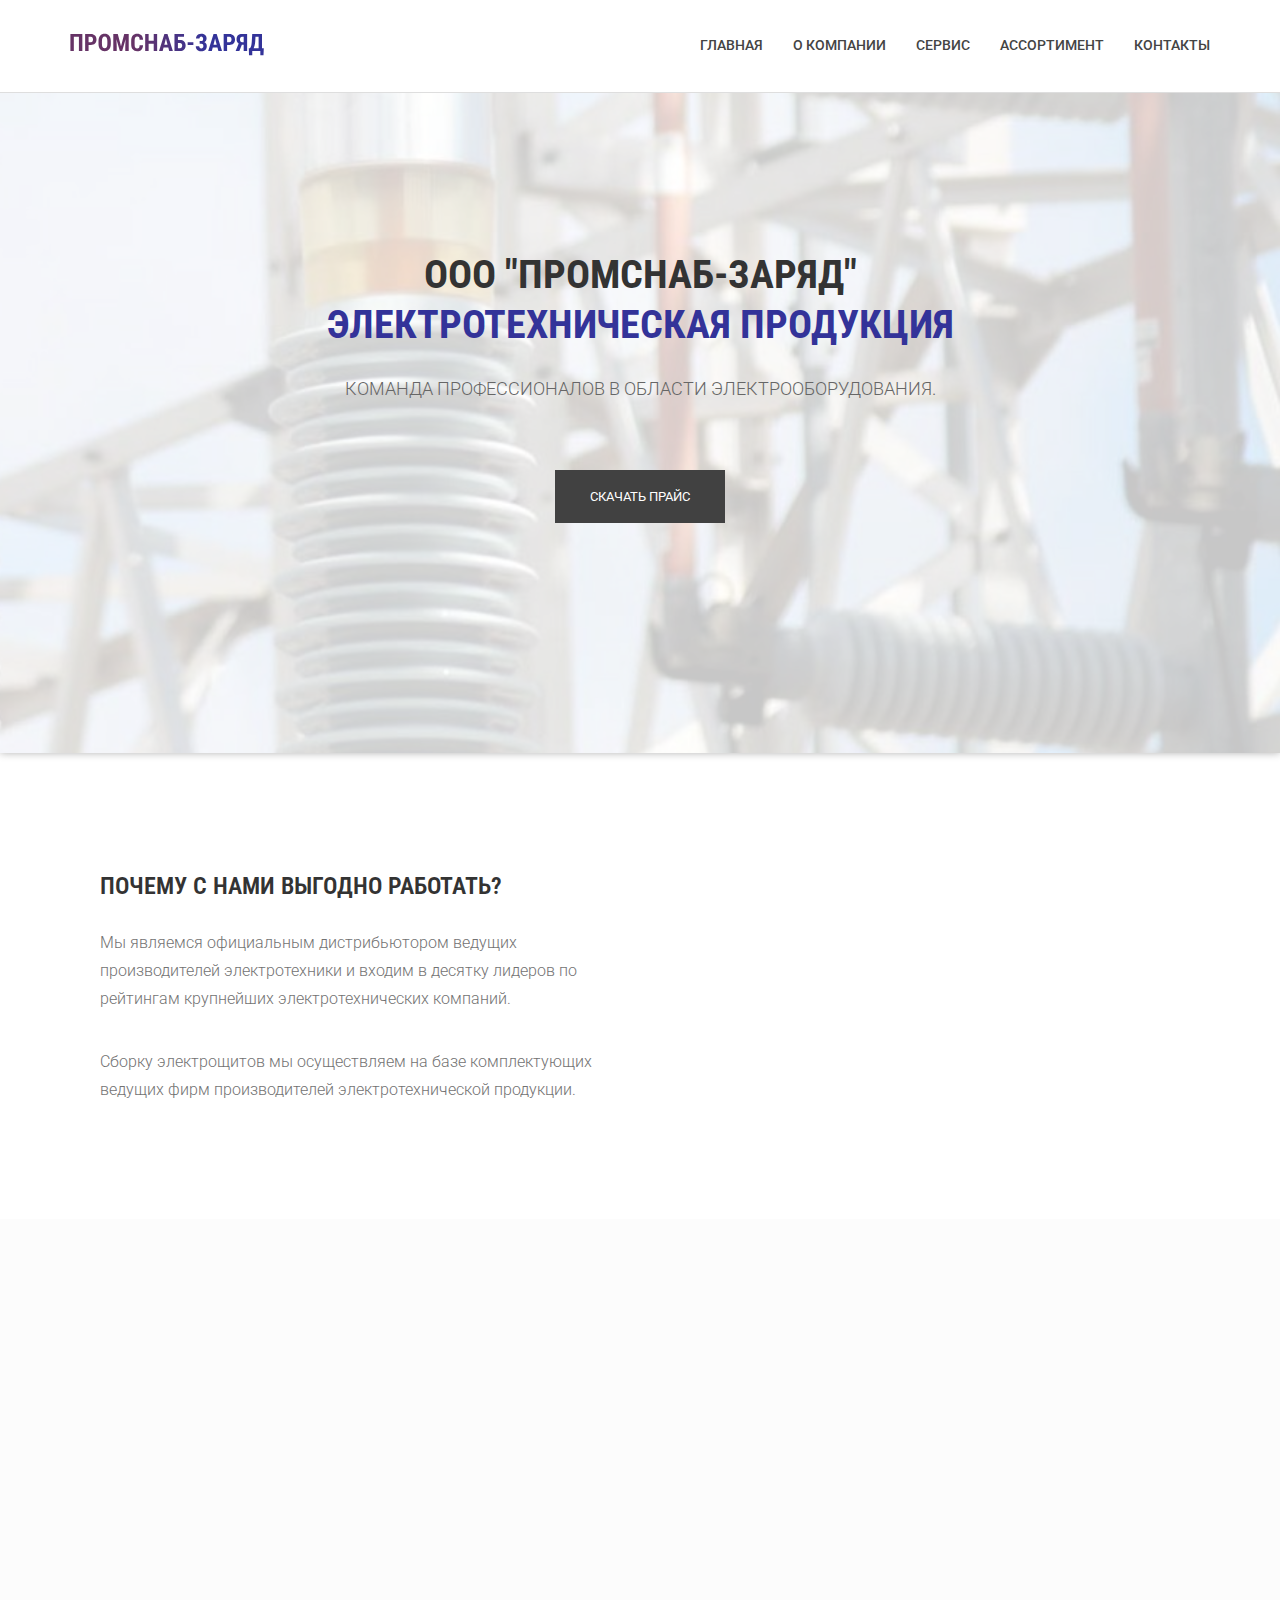
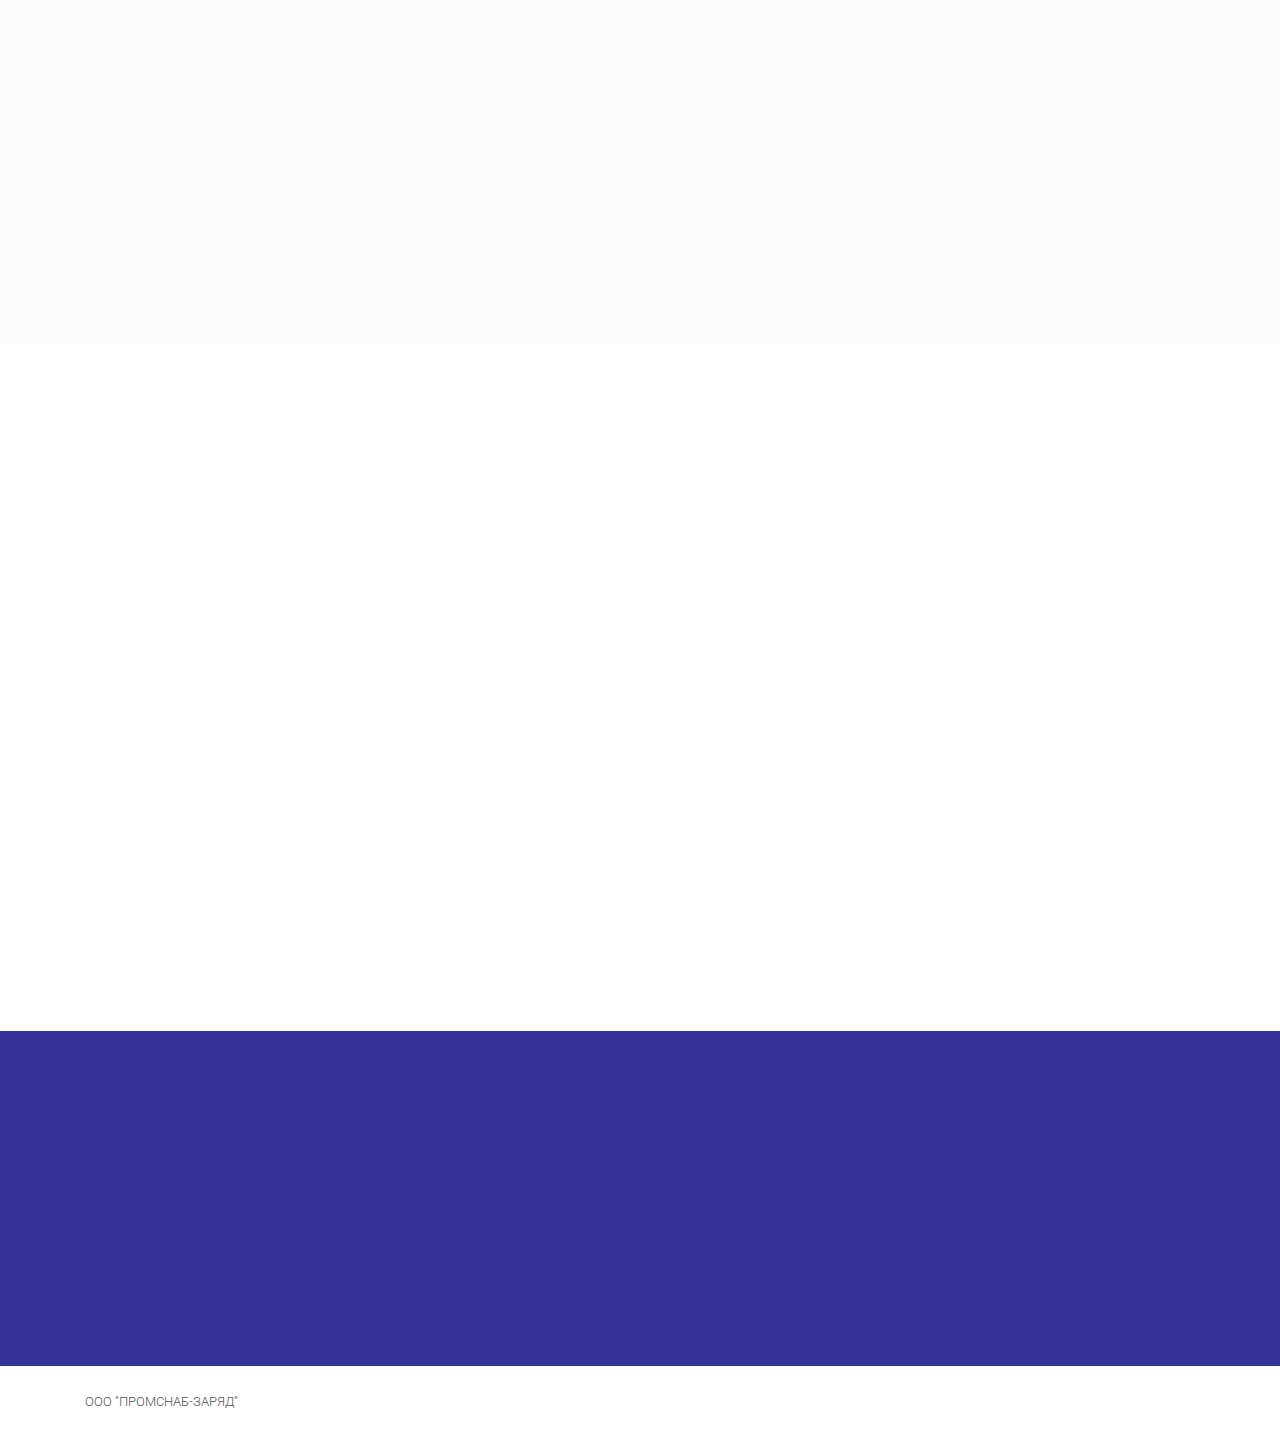
==== commit 9d182b76: "Five" ====
--- a/index.html
+++ b/index.html
@@ -106,8 +106,8 @@
                         <h2 class="wow fadeInUp animated" data-wow-delay=".6s">
                             команда профессионалов в области электрооборудования.
                         </h2>
-                        <a class="btn-lines dark light wow fadeInUp animated smooth-scroll btn btn-default btn-green"
-                            data-wow-delay=".9s" href="#works" data-section="#works">Скачать Прайс</a>
+                        <a class="btn btn-default btn-contact wow fadeInDown"
+                            data-wow-delay=".9s" href="gallery.html#price" data-section="#works">Скачать Прайс</a>
                     </div>
                 </div>
             </div>
@@ -130,10 +130,6 @@
                         <p>
                             Мы являемся официальным дистрибьютором ведущих производителей электротехники и входим в
                             десятку лидеров по рейтингам крупнейших электротехнических компаний.
-                        </p>
-                        <p>
-                            Складская матрица, выработанная многолетним опытом работы с электромонтажными компаниями и
-                            оптовыми продавцами.
                         </p>
                         <p>
                             Сборку электрощитов мы осуществляем на базе комплектующих ведущих фирм производителей
--- a/css/style.css
+++ b/css/style.css
@@ -72,7 +72,7 @@
 }
 
 .pages {
-  padding: 80px 0 40px;
+  padding: 80px 0;
 }
 
 .moduler {
@@ -164,7 +164,7 @@
 }
 
 .company-description {
-  margin-top: 80px;
+  padding: 80px 0;
 }
 
 .company-description .block h3 {
@@ -405,7 +405,7 @@
 }
 
 #about {
-  padding: 110px 0;
+  padding: 80px 0;
 }
 
 #about .block {
@@ -440,7 +440,7 @@
 }
 
 .about-feature {
-  margin-top: 50px;
+  padding: 80px 0;
 }
 
 .about-feature .block {
@@ -518,6 +518,10 @@
 .works .block .img-overly .overly a i {
   font-size: 30px;
   color: #fff;
+}
+
+.price-logo {
+  margin-bottom: 30px;
 }
 
 figure {
@@ -819,7 +823,7 @@
 }
 
 #clients {
-  padding: 30px 0 60px;
+  padding: 80px 0;
 }
 
 #clients .owl-carousel .owl-item {
@@ -833,7 +837,7 @@
 }
 
 #contact-section {
-  padding: 90px 0;
+  padding: 80px 0;
 }
 
 #contact-section .contact-form {
@@ -931,8 +935,23 @@
   margin-bottom: 10px;
 }
 
+.ion-android-arrow-dropdown-circle:before {
+  font-size: 2rem;
+  color: #333399;
+  vertical-align: top; 
+  margin-right: 3px;
+}
+
+.d-logo {
+  width: 70%;
+}
+
+.price-logo:hover {
+  opacity: 0.8;
+}
+
 .gallery {
-  padding: 100px;
+  padding: 80px 0;
 }
 
 .gallery figure .buttons {
@@ -1367,7 +1386,7 @@
     margin-top: 8px;
   }
   #about {
-    padding: 70px 0;
+    padding-top: 80px;
   }
   #about .block {
     padding: 0;
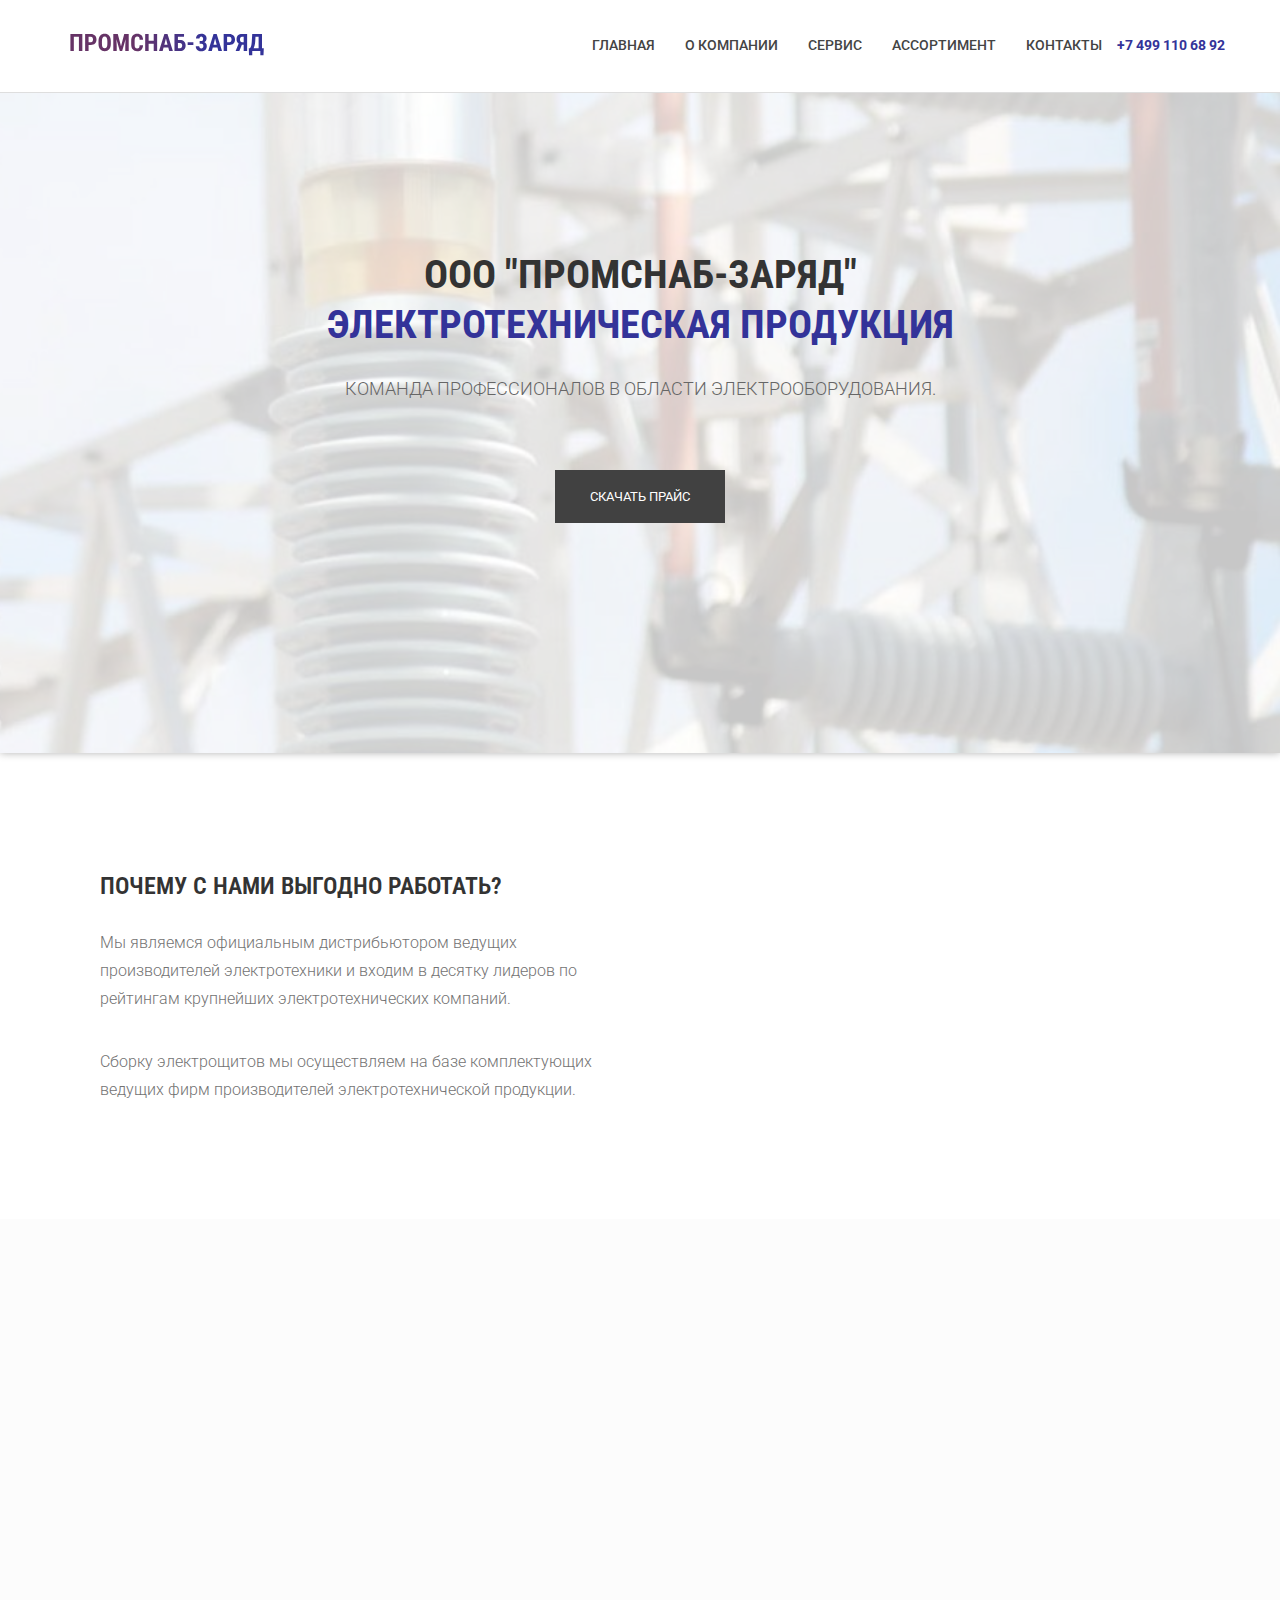
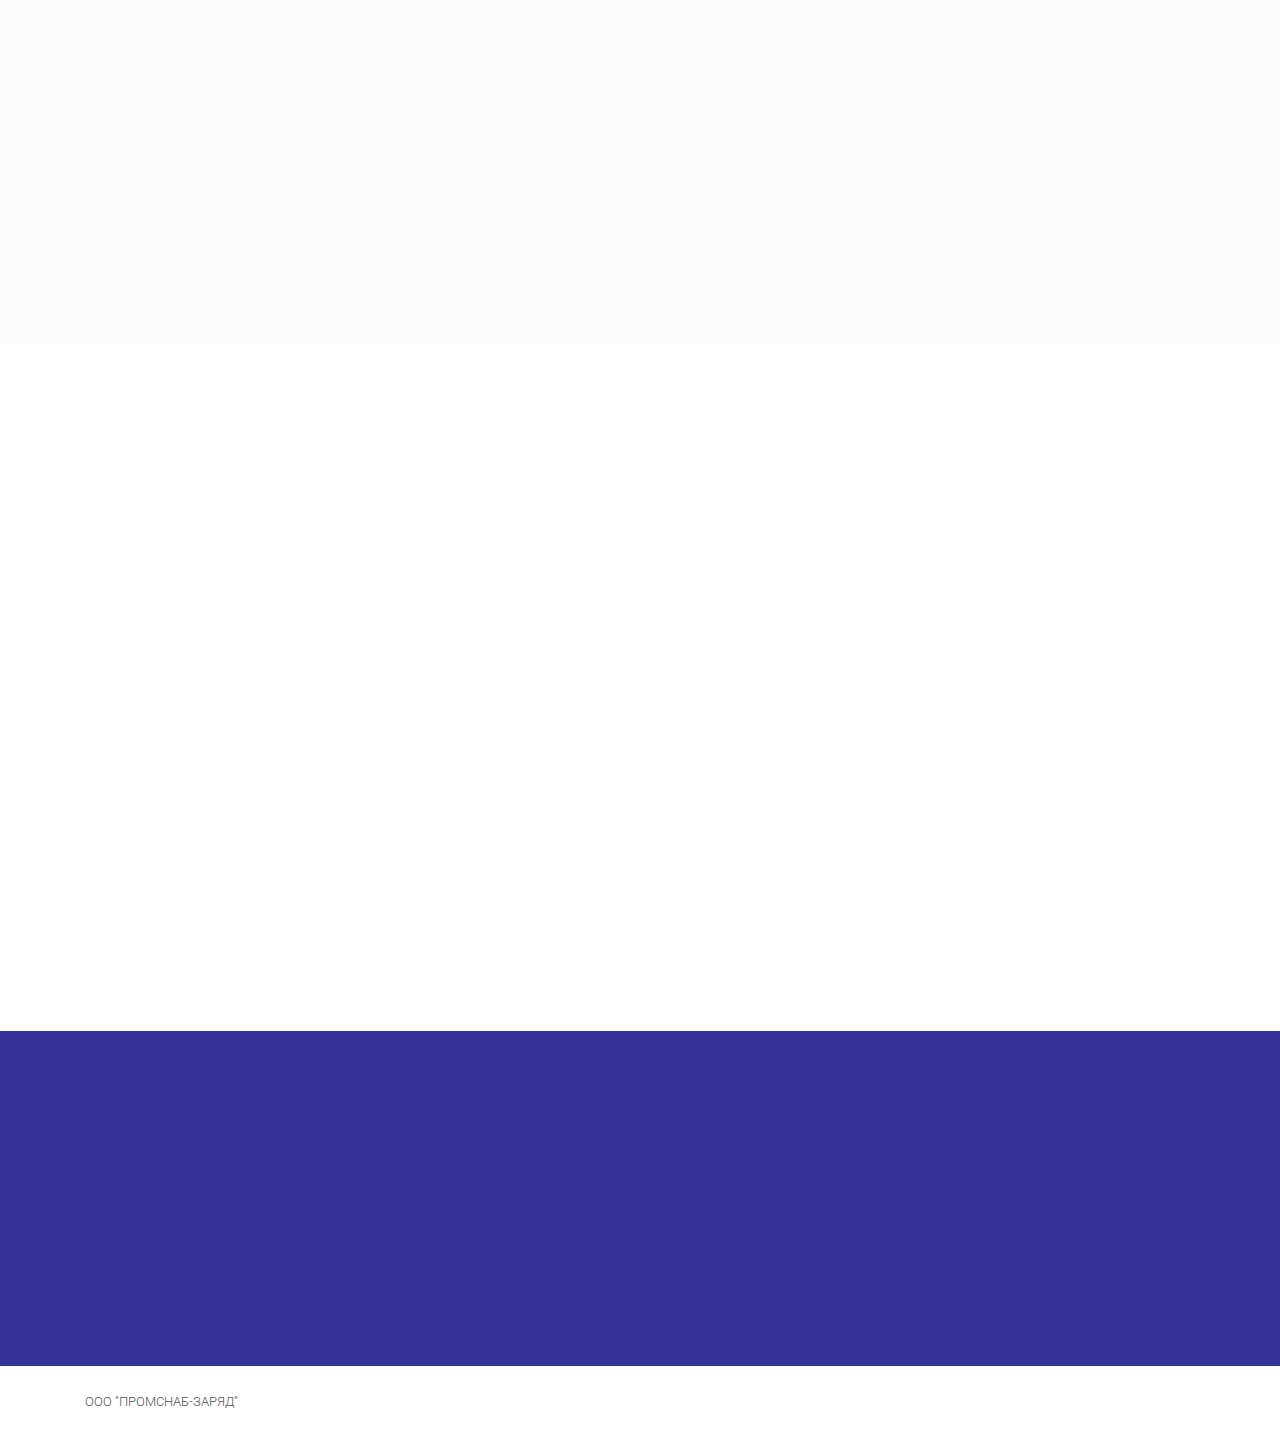
==== commit 95ba4247: "tel2" ====
--- a/index.html
+++ b/index.html
@@ -73,7 +73,8 @@
                         <li><a href="about.html">О компании</a></li>
                         <li><a href="service.html">Сервис</a></li>
                         <li><a href="gallery.html">Ассортимент</a></li>
-                        <li><a href="contact.html">Контакты</a></li>
+                        <li><a href="contact.html">Контакты</a></li>    
+                        <li><p class="tel">+7 499 110 68 92</p></li>
                     </ul>
                 </div>
             </nav>
--- a/css/style.css
+++ b/css/style.css
@@ -944,6 +944,16 @@
 
 .d-logo {
   width: 70%;
+}
+
+.tel {
+  color: #333399;
+  font-size: 14px;
+  font-weight: 700;
+  padding: 15px 0;
+  border-bottom: 2px solid transparent;
+  margin: 0;
+  line-height: 20px;
 }
 
 .price-logo:hover {
